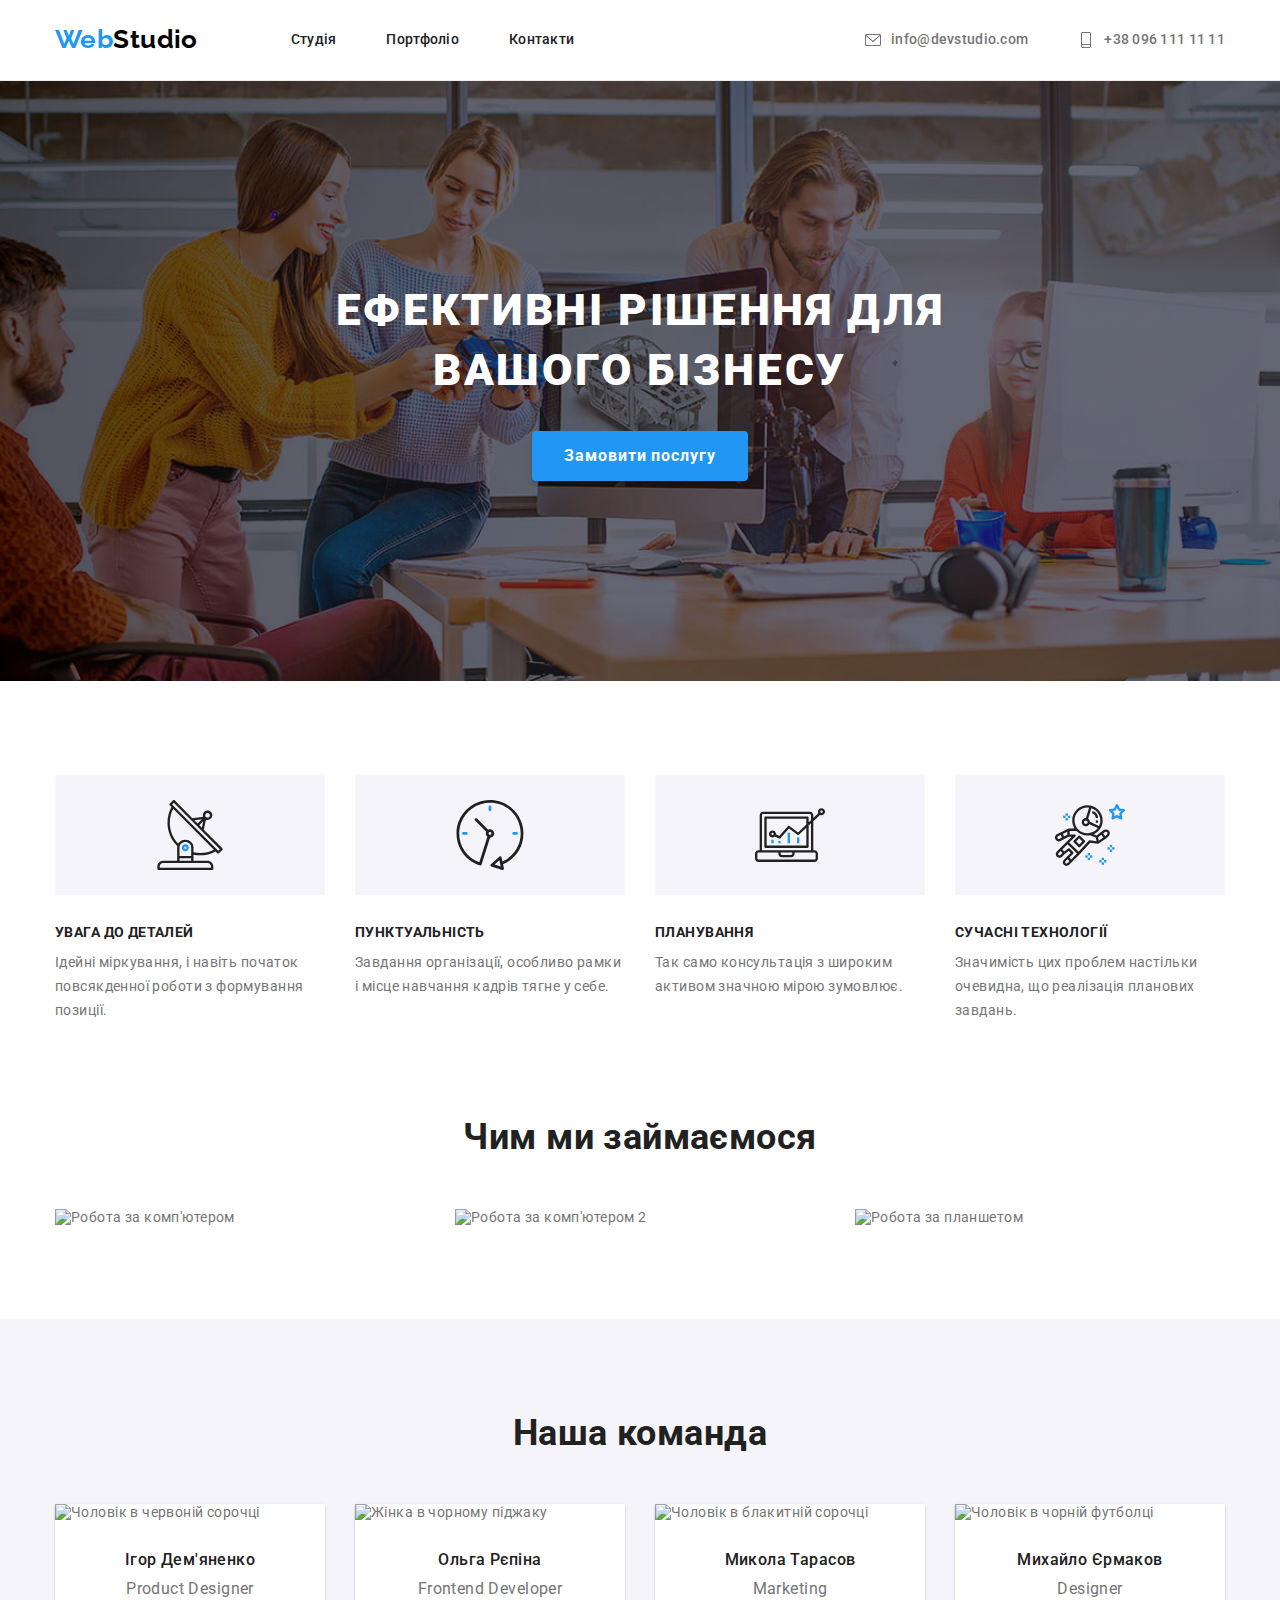
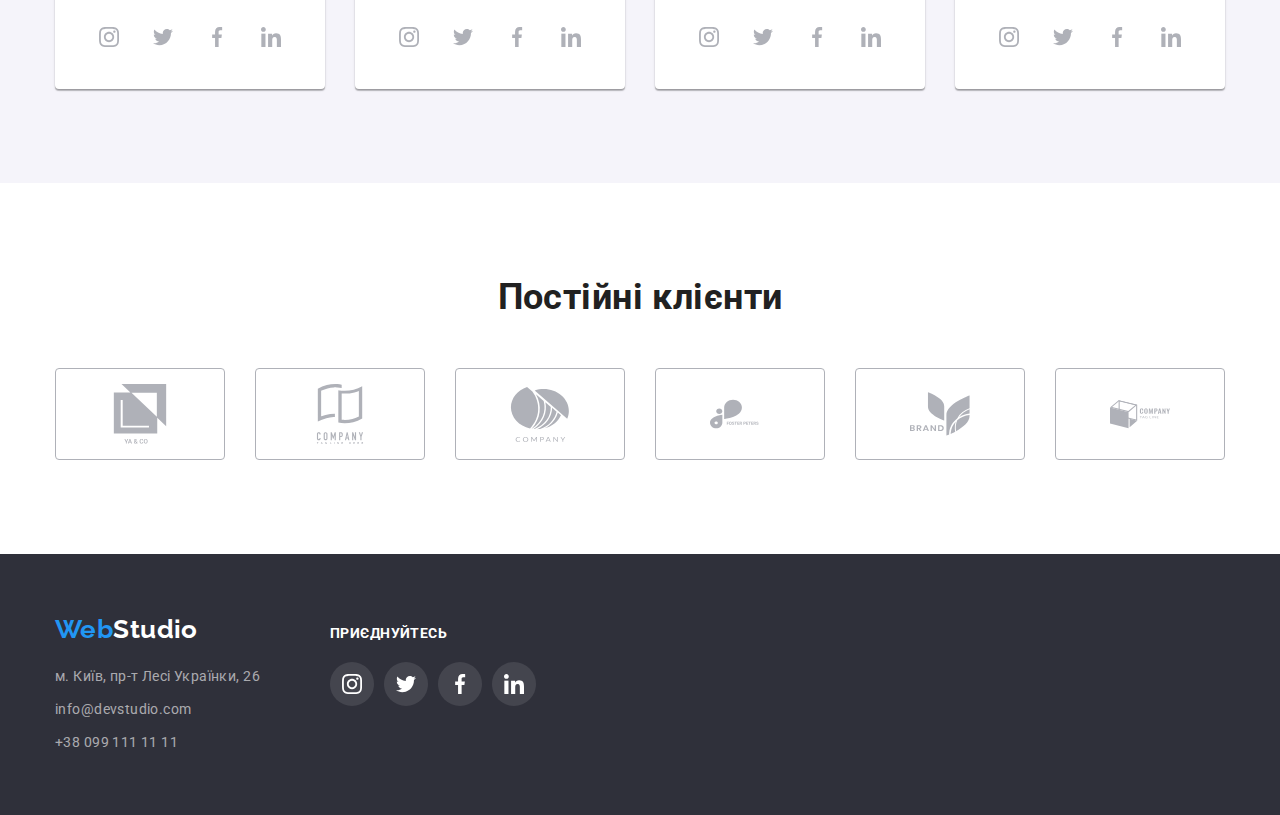
==== index.html @ d838aacd "Copied previous repository" ====
<!DOCTYPE html>
<html lang="uk">
  <head>
    <meta charset="UTF-8" />
    <meta http-equiv="X-UA-Compatible" content="IE=edge" />
    <meta name="viewport" content="width=device-width, initial-scale=1.0" />
    <title>Home Work #3</title>
    <link rel="preconnect" href="https://fonts.googleapis.com" />
    <link rel="preconnect" href="https://fonts.gstatic.com" crossorigin />
    <link
      href="https://fonts.googleapis.com/css2?family=Raleway:wght@700&family=Roboto:wght@400;500;700;900&display=swap"
      rel="stylesheet"
    />
    <link
      rel="stylesheet"
      href="https://cdnjs.cloudflare.com/ajax/libs/modern-normalize/1.1.0/modern-normalize.min.css"
    />
    <link rel="stylesheet" href="./css/styles.css" />
  </head>

  <body>
    <!-- шапка -->

    <header class="page-header">
      <div class="container">
        <nav class="nav">
          <a class="logo" href="./index.html"
            ><span class="logo-web">Web</span>Studio</a
          >

          <ul class="site-nav list">
            <li class="item"><a href="./index.html" class="link">Студія</a></li>
            <li class="item">
              <a href="./portfolio.html" class="link">Портфоліо</a>
            </li>
            <li class="item"><a href="" class="link">Контакти</a></li>
          </ul>
        </nav>

        <ul class="contacts-header list">
          <li class="item">
            <a href="mailto:info@devstudio.com" class="link"
              ><svg class="icons envelope" width="16" height="16">
                <use xlink:href="./images/sprite-icons.svg#envelope" ></use></svg
              >info@devstudio.com</a
            >
          </li>
          <li class="item">
            <a href="tel:+380961111111" class="link"
              ><svg class="icons smartphone" width="16" height="16">
                <use xlink:href="./images/sprite-icons.svg#smartphone"></use></svg
              >+38 096 111 11 11</a
            >
          </li>
        </ul>
      </div>
    </header>

    <main>
      <!-- Баннер або реклама -->

      <section class="hero">
        <div class="container">
          <h1 class="hero-title">Ефективні рішення для вашого бізнесу</h1>
          <button type="button" class="hero-btn">Замовити послугу</button>
        </div>
      </section>

      <!-- Особливості компанії -->

      <section class="features">
        <div class="container main">
          <h2 class="section-title visually-hidden">Наші переваги</h2>

          <ul class="list">
            <li class="item">
              <div class="icon-box">
              <svg class="features-icons">
                <use href="./images/sprite-icons.svg#antenna"></use>
              </svg>
              </div>
              <h3 class="features-title">УВАГА ДО ДЕТАЛЕЙ</h3>
              <p>
                Ідейні міркування, і навіть початок повсякденної роботи з
                формування позиції.
              </p>
            </li>
            <li class="item">
              <div class="icon-box">
              <svg class="features-icons">
                <use href="./images/sprite-icons.svg#clock"></use>
              </svg>
              </div>
              <h3 class="features-title">ПУНКТУАЛЬНІСТЬ</h3>
              <p>
                Завдання організації, особливо рамки і місце навчання кадрів
                тягне у себе.
              </p>
            </li>
            <li class="item">
              <div class="icon-box">
              <svg class="features-icons">
                <use href="./images/sprite-icons.svg#diagram"></use>
              </svg>
              </div>
              <h3 class="features-title">ПЛАНУВАННЯ</h3>
              <p>
                Так само консультація з широким активом значною мірою зумовлює.
              </p>
            </li>
            <li class="item">
              <div class="icon-box">
              <svg class="features-icons">
                <use href="./images/sprite-icons.svg#astronaut"></use>
              </svg>
              </div>
              <h3 class="features-title">СУЧАСНІ ТЕХНОЛОГІЇ</h3>
              <p>
                Значимість цих проблем настільки очевидна, що реалізація
                планових завдань.
              </p>
            </li>
          </ul>
        </div>
      </section>

      <!-- праця -->

      <section class="work">
        <div class="container main">
          <h2 class="section-title work-title">Чим ми займаємося</h2>

          <ul class="list">
            <li class="item">
              <img
                src="https://fstv-electro.github.io/goit-markup-hw-01/images/box1.jpg"
                width="370"
                alt="Робота за комп'ютером"
              />
            </li>
            <li class="item">
              <img
                src="https://fstv-electro.github.io/goit-markup-hw-01/images/box2.jpg"
                width="370"
                alt="Робота за комп'ютером 2"
              />
            </li>
            <li class="item">
              <img
                src="https://fstv-electro.github.io/goit-markup-hw-01/images/box3.jpg"
                width="370"
                alt="Робота за планшетом"
              />
            </li>
          </ul>
        </div>
      </section>

      <!-- команда -->

      <section class="team">
        <div class="container">
          <h2 class="section-title team-title">Наша команда</h2>
          <ul class="list">
            <li class="item">
              <img
                src="https://fstv-electro.github.io/goit-markup-hw-01/images/img1.jpg"
                width="270"
                alt="Чоловік в червоній сорочці"
              />
              <h3 class="name-title">Ігор Дем'яненко</h3>
              <p>Product Designer</p>
              <ul class="socials">
                <li class="social-item">
                  <a
                    class="socials-links"
                    href="https://www.instagram.com/"
                    target="_blank"
                    ><svg class="icons">
                      <use
                        href="./images/sprite-icons.svg#instagram"
                      ></use></svg
                  ></a>
                </li>
                <li class="social-item">
                  <a
                    class="socials-links"
                    href="https://twitter.com/"
                    target="_blank"
                    ><svg class="icons">
                      <use href="./images/sprite-icons.svg#twitter"></use></svg
                  ></a>
                </li>
                <li class="social-item">
                  <a
                    class="socials-links"
                    href="www.facebook.com"
                    target="_blank"
                    ><svg class="icons">
                      <use href="./images/sprite-icons.svg#facebook"></use></svg
                  ></a>
                </li>
                <li class="social-item">
                  <a
                    class="socials-links"
                    href="https://linkedin.com/"
                    target="_blank"
                    ><svg class="icons">
                      <use href="./images/sprite-icons.svg#linkedin"></use></svg
                  ></a>
                </li>
              </ul>
            </li>
            <li class="item">
              <img
                src="https://fstv-electro.github.io/goit-markup-hw-01/images/img2.jpg"
                width="270"
                alt="Жінка в чорному піджаку"
              />
              <h3 class="name-title">Ольга Рєпіна</h3>
              <p>Frontend Developer</p>
              <ul class="socials">
                <li>
                  <a
                    class="socials-links"
                    href="https://www.instagram.com/"
                    target="_blank"
                    ><svg class="icons">
                      <use
                        href="./images/sprite-icons.svg#instagram"
                      ></use></svg
                  ></a>
                </li>
                <li>
                  <a
                    class="socials-links"
                    href="https://twitter.com/"
                    target="_blank"
                    ><svg class="icons">
                      <use href="./images/sprite-icons.svg#twitter"></use></svg
                  ></a>
                </li>
                <li>
                  <a
                    class="socials-links"
                    href="www.facebook.com"
                    target="_blank"
                    ><svg class="icons">
                      <use href="./images/sprite-icons.svg#facebook"></use></svg
                  ></a>
                </li>
                <li>
                  <a
                    class="socials-links"
                    href="https://linkedin.com/"
                    target="_blank"
                    ><svg class="icons">
                      <use href="./images/sprite-icons.svg#linkedin"></use></svg
                  ></a>
                </li>
              </ul>
            </li>
            <li class="item">
              <img
                src="https://fstv-electro.github.io/goit-markup-hw-01/images/img3.jpg"
                width="270"
                alt="Чоловік в блакитній сорочці"
              />
              <h3 class="name-title">Микола Тарасов</h3>
              <p>Marketing</p>
              <ul class="socials">
                <li>
                  <a
                    class="socials-links"
                    href="https://www.instagram.com/"
                    target="_blank"
                    ><svg class="icons">
                      <use
                        href="./images/sprite-icons.svg#instagram"
                      ></use></svg
                  ></a>
                </li>
                <li>
                  <a
                    class="socials-links"
                    href="https://twitter.com/"
                    target="_blank"
                    ><svg class="icons">
                      <use href="./images/sprite-icons.svg#twitter"></use></svg
                  ></a>
                </li>
                <li>
                  <a
                    class="socials-links"
                    href="www.facebook.com"
                    target="_blank"
                    ><svg class="icons">
                      <use href="./images/sprite-icons.svg#facebook"></use></svg
                  ></a>
                </li>
                <li>
                  <a
                    class="socials-links"
                    href="https://linkedin.com/"
                    target="_blank"
                    ><svg class="icons">
                      <use href="./images/sprite-icons.svg#linkedin"></use></svg
                  ></a>
                </li>
              </ul>
            </li>
            <li class="item">
              <img
                src="https://fstv-electro.github.io/goit-markup-hw-01/images/img4.jpg"
                width="270"
                alt="Чоловік в чорній футболці"
              />
              <h3 class="name-title">Михайло Єрмаков</h3>
              <p>Designer</p>
              <ul class="socials">
                <li>
                  <a
                    class="socials-links"
                    href="https://www.instagram.com/"
                    target="_blank"
                    ><svg class="icons">
                      <use
                        href="./images/sprite-icons.svg#instagram"
                      ></use></svg
                  ></a>
                </li>
                <li>
                  <a
                    class="socials-links"
                    href="https://twitter.com/"
                    target="_blank"
                    ><svg class="icons">
                      <use href="./images/sprite-icons.svg#twitter"></use></svg
                  ></a>
                </li>
                <li>
                  <a
                    class="socials-links"
                    href="www.facebook.com"
                    target="_blank"
                    ><svg class="icons">
                      <use href="./images/sprite-icons.svg#facebook"></use></svg
                  ></a>
                </li>
                <li>
                  <a
                    class="socials-links"
                    href="https://linkedin.com/"
                    target="_blank"
                    ><svg class="icons">
                      <use href="./images/sprite-icons.svg#linkedin"></use></svg
                  ></a>
                </li>
              </ul>
            </li>
          </ul>
        </div>
      </section>

      <!-- клієнти -->

      <section class="clients">
        <div class="container">
          <h2 class="section-title clients-title">Постійні клієнти</h2>
          <ul class="list clients-list">
            <li class="item">
              <a class="clients-link" href="#" target="_blank"
                ><svg class="icons" width="106" height="60">
                  <use xlink:href="./images/sprite-icons.svg#logo"></use></svg
              ></a>
            </li>
            <li class="item">
              <a class="clients-link" href="#" target="_blank"
                ><svg class="icons" width="106" height="60">
                  <use xlink:href="./images/sprite-icons.svg#logo2"></use></svg
              ></a>
            </li>
            <li class="item">
              <a class="clients-link" href="#" target="_blank"
                ><svg class="icons" width="106" height="60">
                  <use xlink:href="./images/sprite-icons.svg#logo3"></use></svg
              ></a>
            </li>
            <li class="item">
              <a class="clients-link" href="#" target="_blank"
                ><svg class="icons" width="106" height="60">
                  <use xlink:href="./images/sprite-icons.svg#logo4"></use></svg
              ></a>
            </li>
            <li class="item">
              <a class="clients-link" href="#" target="_blank"
                ><svg class="icons" width="106" height="60">
                  <use xlink:href="./images/sprite-icons.svg#logo5"></use></svg
              ></a>
            </li>
            <li class="item">
              <a class="clients-link" href="#" target="_blank"
                ><svg class="icons" width="106" height="60">
                  <use xlink:href="./images/sprite-icons.svg#logo6"></use></svg
              ></a>
            </li>
          </ul>
        </div>
      </section>
    </main>

    <!-- підвал -->

    <footer class="footer">
      <div class="container">
        <div class="logo-address">
          <a class="logo" href="./index.html"
            ><span class="logo-web">Web</span>Studio</a
          >

          <address>
            <ul class="list">
              <li class="footer-list">
                <a
                  href="https://goo.gl/maps/cwUCHpKbUyFMeZRM7"
                  target="_blank"
                  rel="noopener noreferrer nofollow"
                  class="contacts-footer link"
                  >м. Київ, пр-т Лесі Українки, 26</a
                >
              </li>
              <li class="footer-list">
                <a href="mailto:info@devstudio.com" class="contacts-footer link"
                  >info@devstudio.com</a
                >
              </li>
              <li class="footer-list">
                <a href="tel:+380961111111" class="contacts-footer link"
                  >+38 099 111 11 11</a
                >
              </li>
            </ul>
          </address>
        </div>
        <div class="submit">
          <p class="submit-title">Приєднуйтесь</p>
          <ul class="socials">
            <li class="item">
              <a
                class="socials-links"
                href="https://www.instagram.com/"
                target="_blank"
                ><svg class="icons">
                  <use href="./images/sprite-icons.svg#instagram"></use></svg
              ></a>
            </li>
            <li class="item">
              <a
                class="socials-links"
                href="https://twitter.com/"
                target="_blank"
                ><svg class="icons">
                  <use href="./images/sprite-icons.svg#twitter"></use></svg
              ></a>
            </li>
            <li class="item">
              <a class="socials-links" href="www.facebook.com" target="_blank"
                ><svg class="icons">
                  <use href="./images/sprite-icons.svg#facebook"></use></svg
              ></a>
            </li>
            <li class="item">
              <a
                class="socials-links"
                href="https://linkedin.com/"
                target="_blank"
                ><svg class="icons">
                  <use href="./images/sprite-icons.svg#linkedin"></use></svg
              ></a>
            </li>
          </ul>
        </div>
      </div>
    </footer>
  </body>
</html>
---- css/styles.css ----
:root {
  --bcg-white-color: #ffffff;
  --bcg-grey-color: #f5f4fa;
  --bcg-black-color: #2f303a;
  --btn-blue-color: #2196f3;
  --text-color: #757575;
  --text-h-color: #212121;
  --text-logo-color: #000000;
}

body {
  margin: 0;
  background-color: var(--bcg-white-color);
  color: var(--text-color);
  font-family: "Roboto", sans-serif;
  font-weight: 400;
  font-size: 14px;

  letter-spacing: 0.03em;
}

/* захований текст */

.visually-hidden {
  position: absolute;
  white-space: nowrap;
  width: 1px;
  height: 1px;
  overflow: hidden;
  border: 0;
  padding: 0;
  clip: rect(0 0 0 0);
  clip-path: inset(50%);
  margin: -1px;
}

/* Властивості контейнерів */

.container {
  margin-left: auto;
  margin-right: auto;
  width: 1200px;
  padding: 0 15px;
}

/* обнулення меж списків та заголовків */

.list,
.list-btn {
  padding: 0;
  margin: 0;
  list-style: none;
}

h1,
h2,
h3,
h4,
h5,
h6,
p {
  margin-top: 0;
  margin-bottom: 0;
}

img {
  display: block;
  max-width: 100%;
  height: auto;
}

/* Властивості заголовків */

.section-title {
  color: var(--text-h-color);
  font-weight: 700;
  font-size: 36px;
  line-height: 1.16;
  text-align: center;
}

/* СТУДІЯ */

/* флекс шапки */

.page-header > .container {
  display: flex;
  justify-content: space-between;
}

.nav {
  display: flex;
  justify-content: space-between;
  align-items: center;
}

.nav > .list {
  display: flex;
  padding: 0;
}

/* шапка */

.page-header ul {
  list-style: none;
}

.page-header {
  display: flex;
  border-bottom: 1px solid #ececec;
}

/* логотип */

.logo {
  font-family: "Raleway", sans-serif;
  font-weight: 700;
  font-size: 26px;
  line-height: 1.2;
  color: var(--text-logo-color);
  text-decoration: none;

  margin-right: 93px;
}

.logo-web {
  color: var(--btn-blue-color);
}

/* навігація */

.site-nav .link {
  display: block;
  padding-top: 32px;
  padding-bottom: 32px;

  font-weight: 500;
  font-size: 14px;
  line-height: 1.14;
  letter-spacing: 0.02em;
  color: var(--text-h-color);
  text-decoration: none;
}

.site-nav .item:not(:last-child) {
  margin-right: 50px;
}

/* Посилання */

.link {
  text-decoration: none;
}

.contacts-header .link:hover,
.contacts-header .link:focus,
.page-header .link:hover,
.page-header .link:focus {
  color: var(--btn-blue-color);
}

/* контакти */

.contacts-header {
  display: flex;
  align-items: center;
  margin-left: auto;

  font-weight: 500;
  font-size: 14px;
  line-height: 1.14;
  letter-spacing: 0.02em;
  color: var(--text-color);
}

.contacts-header .item:not(:last-child) {
  margin-right: 50px;
}

.contacts-header .link {
  display: flex;
  align-items: center;
  padding-top: 32px;
  padding-bottom: 32px;
  color: var(--text-color);
}

/* Іконки */

.contacts-header .icons {
  border: 0;
  margin: 0;
  margin-right: 10px;
  padding: 0;
  fill: currentColor;
}

    /* Герой чи баннер */

.hero {
  background-color: var(--bcg-black-color);
  padding: 200px 0;
  margin-right: auto;
  margin-left: auto;
  height: 600px;
  max-width: 1600px;

  background-image: linear-gradient(
      to right,
      rgba(0, 0, 0, 0.4),
      rgba(47, 48, 58, 0.4) 40%
    ),
    url("../images/hero.jpg");
  background-size: cover;
  background-repeat: no-repeat;
  background-position: center;
}

.hero > .container {
  display: flex;
  flex-direction: column;
  align-items: center;
  justify-content: center;
}

.hero .hero-title {
  margin-top: 0;
  margin-bottom: 30px;

  font-weight: 900;
  font-size: 44px;
  line-height: 1.36;
  text-transform: uppercase;
  letter-spacing: 0.06em;
  text-align: center;
  color: var(--bcg-white-color);
  width: 696px;
}

/* кнопка */

.hero-btn {
  display: inline-block;
  color: var(--bcg-white-color);
  font-weight: 700;
  font-size: 16px;
  line-height: 1.88;
  align-items: center;
  text-align: center;
  letter-spacing: 0.06em;
  border: 0;
  padding: 10px 32px;
  background: var(--btn-blue-color);
  box-shadow: 0px 4px 4px rgba(0, 0, 0, 0.15);
  border-radius: 4px;
}

.hero-btn:hover,
.hero-btn:focus {
  cursor: pointer;
  background-color: #188ce8;
}

/* Особливості компанії */

.features {
  padding-top: 94px;
}

.features .list {
  display: flex;
  flex-wrap: wrap;
}

.features .item {
  width: 270px;
  margin-right: 30px;
}

.features .item:nth-child(4n) {
  margin-right: 0px;
}

.features-title {
  color: var(--text-h-color);
  font-weight: 700;
  font-size: 14px;
  line-height: 1.14;
  text-transform: uppercase;
  margin-bottom: 10px;
}

.features p {
  font-size: 14px;
  line-height: 1.71;
}

/* Особливості > зображення */

.icon-box {
  display: flex;
  justify-content: center;
  align-items: center;
  margin-bottom: 30px;
  width: 270px;
  height: 120px;
  background-color: var(--bcg-grey-color);
  color: var(--text-h-color);
}

.features-icons {
  border: 0;
  margin: 0;

  width: 70px;
  height: 70px;
  fill:currentColor
}
/* Чим ми займаємося */

.work {
  padding-top: 94px;
  padding-bottom: 94px;
}

.work .list {
  display: flex;
  flex-wrap: wrap;
}

.work-title {
  margin-bottom: 50px;
}

.work .item {
  margin-right: 30px;
}

.work .item:nth-child(3n) {
  margin-right: 0px;
}

.work > .item > img {
  display: block;
}

/* Команда*/

.team {
  padding-top: 94px;
  padding-bottom: 94px;
}

.team .list {
  display: flex;
  flex-wrap: wrap;
}

.team {
  background-color: var(--bcg-grey-color);
}
.team > .item {
  display: flex;
  justify-content: center;
  align-items: center;
}

.team .item {
  background-color: var(--bcg-white-color);
  box-shadow: 0px 1px 3px rgba(0, 0, 0, 0.12), 0px 1px 1px rgba(0, 0, 0, 0.14),
    0px 2px 1px rgba(0, 0, 0, 0.2);
  border-radius: 0px 0px 4px 4px;

  margin-right: 30px;
}

.team .item:nth-child(4n) {
  margin-right: 0;
}

.team-title {
  margin-bottom: 50px;
}

.team img {
  display: block;
}

.name-title {
  color: var(--text-h-color);
  font-weight: 500;
  font-size: 16px;
  line-height: 1.19;
  padding-top: 30px;
  margin-bottom: 10px;
  text-align: center;
}

.team p {
  font-size: 16px;
  line-height: 1.19;
  margin-bottom: 16px;
  text-align: center;
}

.team p:hover {
  text-shadow: 0px 4px 4px rgba(0, 0, 0, 0.25);
}
.team p:focus {
  text-shadow: 0px 4px 4px rgba(0, 0, 0, 0.25);
}

.socials {
  padding: 0;
  display: flex;
  list-style: none;
  margin: 0 32px;
  padding-bottom: 30px;
  justify-content: space-between;
}

/* Іконки соціальної мережи команди */

.socials-links {
  display: flex;
  align-items: center;
  justify-content: center;
  width: 44px;
  height: 44px;
  border: 0;
  border-radius: 50%;
  color: #AFB1B8;
}

.socials-links .icons {
  display: flex;
  align-self: center;
  width: 20px;
  height: 20px;
  fill: currentColor;
}

.socials-links:hover,
.socials-links:focus {
  background-color: var(--btn-blue-color);
  color: var(--bcg-white-color);
}

/* Клієнти */

.clients {
  padding-bottom: 94px;
  padding-top: 94px;
}

.clients-title {
  margin-bottom: 50px;
}

.clients-list {
  display: flex;
  justify-content: center;
}

.clients-list > .item:not(:last-child) {
  margin-right: 30px;
}

.clients-list .clients-link {
  display: flex;
  align-items: center;
  justify-content: center;

  width: 170px;
  height: 92px;
  color: #afb1b8;
  border: 1px solid #afb1b8;
  border-radius: 4px;
  cursor: pointer;
}

.clients-link .icons {
  fill: currentColor;
}

.clients-list .clients-link:focus,
.clients-list .clients-link:hover {
  color: var(--btn-blue-color);
  border-color: var(--btn-blue-color);
}

/* Підвал */

.footer {
  display: flex;
  background-color: var(--bcg-black-color);
  color: var(--bcg-white-color);
  padding-top: 60px;
  padding-bottom: 60px;
}

.footer .container {
  display: flex;
}

.footer .socials-links .socials {
  display: flex;
}

.footer .logo-address li:not(:last-child) {
  margin-bottom: 9px;
}

.logo-address {
  margin-right: 70px;
}

.footer .logo {
  display: inline-block;
  color: var(--bcg-white-color);
  margin-bottom: 20px;
  margin-right: 0;
  padding-right: 0;
}

.contacts-footer {
  font-style: normal;
  font-weight: 400;
  font-size: 14px;
  line-height: 1.71;
  color: rgba(255, 255, 255, 0.6);
}

.contacts-footer:hover,
.contacts-footer:focus {
  color: rgba(255,255,255,1);
}

.footer .submit {
  padding-top: 12px;
}

.submit .socials {
  margin: 0;
  padding-bottom: 0;
}

.submit .socials-links {
  display: flex;
  padding: 0;
  margin: 0;

  align-items: center;
  justify-content: center;

  width: 44px;
  height: 44px;
  border-radius: 50%;

  background-color: rgba(255, 255, 255, 0.1);
  color: var(--bcg-white-color);
}



.submit .socials-links:hover,
.submit .socials-links:focus {
  background-color: var(--btn-blue-color);
}

.submit .item:not(:last-child) {
  margin-top: 0;
  margin-right: 10px;
}

.submit .item {
  margin: 0;
}

.submit .socials-links .icons {
  width: 20px;
  height: 20px;
  fill: currentColor;
}

.socials-links .icons:hover,
.socials-links .icons:focus {
  color: var(--bcg-white-color);

}

.submit-title {
  margin: 0;
  margin-bottom: 20px;

  color: var(--bcg-white-color);

  font-weight: 700;
  line-height: 1.14;
  text-transform: uppercase;
}

/* ПОРТФОЛІО */

.portfolio {
  padding-top: 94px;
  padding-bottom: 94px;
}

/* Фільт */

.portfolio .list-btn {
  display: flex;
  justify-content: center;
  margin-bottom: 50px;
}

.portfolio-btn {
  font-family: "Roboto", sans-serif;
  background-color: var(--bcg-grey-color);
  color: var(--text-h-color);
  font-style: normal;
  font-weight: 500;
  font-size: 16px;
  line-height: 1.62;
  text-align: center;

  border-color: transparent;
  border-radius: 4px;
  padding: 6px 22px;
}

.item-btn:not(:last-child) {
  margin-right: 8px;
}

.portfolio-btn:hover,
.portfolio-btn:focus {
  background-color: var(--btn-blue-color);
  color: var(--bcg-white-color);
  cursor: pointer;
  box-shadow: 0px 3px 1px rgba(0, 0, 0, 0.1), 0px 1px 2px rgba(0, 0, 0, 0.08),
    0px 2px 2px rgba(0, 0, 0, 0.12);
}

/* Список робіт */

.portfolio .list {
  display: flex;
  flex-wrap: wrap;
}

/* .portfolio .item:hover,
.portfolio .item:focus {
  
} */

.portfolio .item:not(:nth-child(3n)) {
  margin-right: 30px;
}

.portfolio .item:not(:nth-last-child(-n + 3)) {
  margin-bottom: 30px;
}

.link-card {
  display: block;
  text-decoration: none;
}

.link-card:hover,
.link-card:focus {
  box-shadow: 0px 1px 1px rgba(0, 0, 0, 0.12), 0px 4px 4px rgba(0, 0, 0, 0.06), 1px 4px 6px rgba(0, 0, 0, 0.16);
}

.card {
  border: 1px solid #eeeeee;
  padding: 20px 24px;
  border-top: 0;
}

.card p {
  font-size: 16px;
  line-height: 1.88;
  text-decoration: none;
  color: var(--text-color);
}

.portfolio-title {
  color: var(--text-h-color);
  font-weight: 700;
  font-size: 18px;
  line-height: 2;
  letter-spacing: 0.06em;
  margin-bottom: 4px;
}
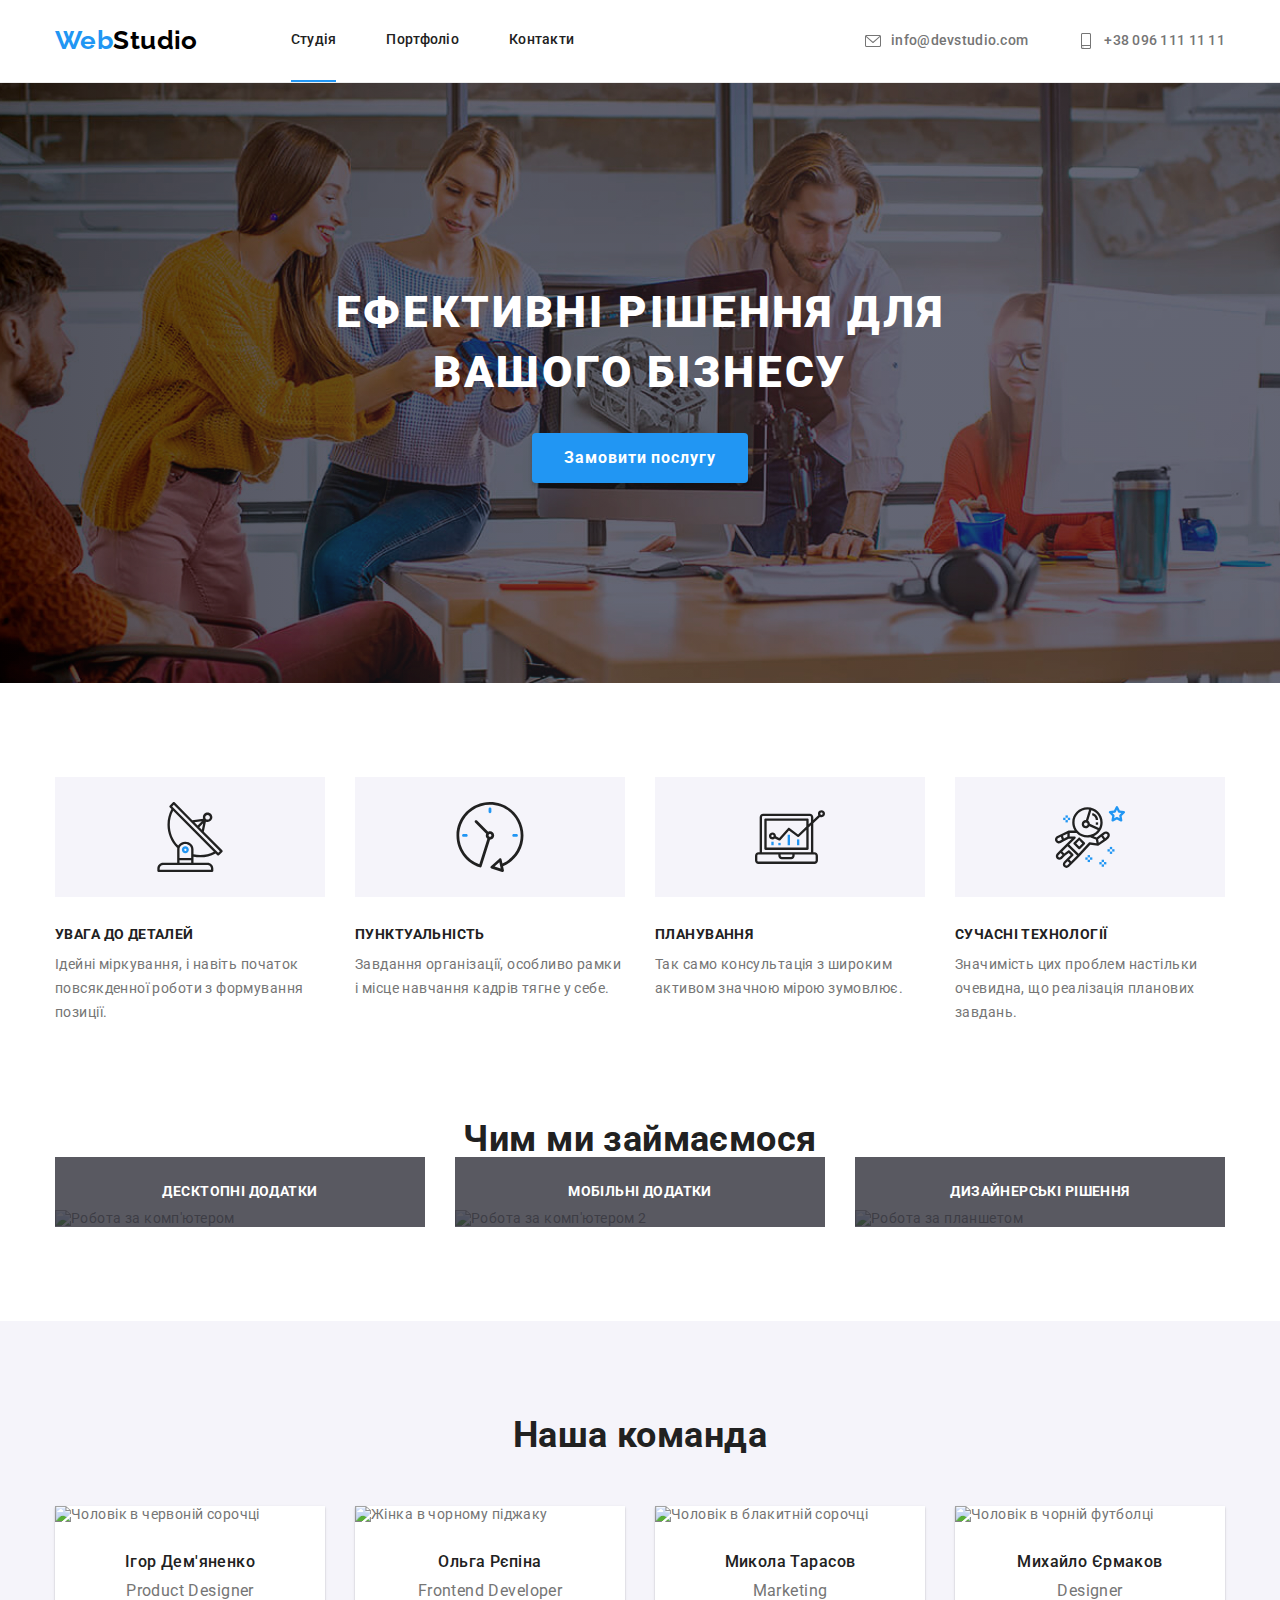
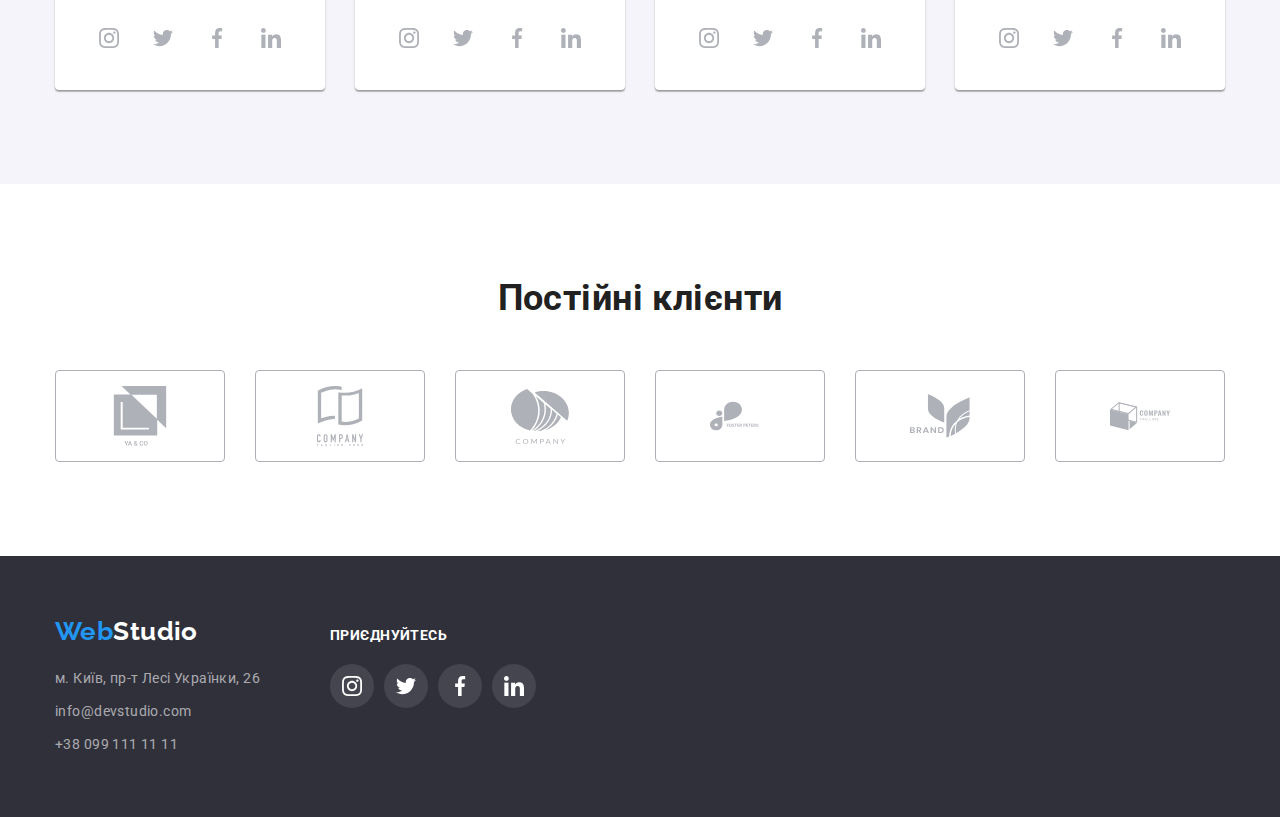
==== commit 722a76dd: "added label to image in work section" ====
--- a/index.html
+++ b/index.html
@@ -29,7 +29,7 @@
           >
 
           <ul class="site-nav list">
-            <li class="item"><a href="./index.html" class="link">Студія</a></li>
+            <li class="item current"><a href="./index.html" class="link">Студія</a></li>
             <li class="item">
               <a href="./portfolio.html" class="link">Портфоліо</a>
             </li>
@@ -132,25 +132,34 @@
 
           <ul class="list">
             <li class="item">
+              <div class="work-text">
               <img
                 src="https://fstv-electro.github.io/goit-markup-hw-01/images/box1.jpg"
                 width="370"
                 alt="Робота за комп'ютером"
               />
-            </li>
-            <li class="item">
+              <p class="work-text-forward">десктопні додатки</p>
+              </div>
+            </li>
+            <li class="item">
+              <div class="work-text">
               <img
                 src="https://fstv-electro.github.io/goit-markup-hw-01/images/box2.jpg"
                 width="370"
                 alt="Робота за комп'ютером 2"
               />
-            </li>
-            <li class="item">
+              <p class="work-text-forward">мобільні додатки</p>
+              </div>
+            </li>
+            <li class="item">
+              <div class="work-text">
               <img
                 src="https://fstv-electro.github.io/goit-markup-hw-01/images/box3.jpg"
                 width="370"
                 alt="Робота за планшетом"
               />
+              <p class="work-text-forward">дизайнерські рішення</p>
+              </div>
             </li>
           </ul>
         </div>
--- a/css/styles.css
+++ b/css/styles.css
@@ -72,11 +72,12 @@
 /* Властивості заголовків */
 
 .section-title {
-  color: var(--text-h-color);
   font-weight: 700;
   font-size: 36px;
   line-height: 1.16;
   text-align: center;
+
+  color: var(--text-h-color);
 }
 
 /* СТУДІЯ */
@@ -146,6 +147,10 @@
   margin-right: 50px;
 }
 
+.page-header .current {
+  border-bottom: 2px solid var(--btn-blue-color);
+}
+
 /* Посилання */
 
 .link {
@@ -195,7 +200,7 @@
   fill: currentColor;
 }
 
-    /* Герой чи баннер */
+/* Герой чи баннер */
 
 .hero {
   background-color: var(--bcg-black-color);
@@ -314,7 +319,7 @@
 
   width: 70px;
   height: 70px;
-  fill:currentColor
+  fill: currentColor;
 }
 /* Чим ми займаємося */
 
@@ -342,6 +347,29 @@
 
 .work > .item > img {
   display: block;
+}
+
+.work-text {
+  position: relative;
+}
+
+.work-text .work-text-forward {
+  position: absolute;
+  padding: 27px 0;
+  width: 100%;
+  height: 70px;
+  bottom:0;
+  left:50%;
+  transform: translate(-50%,0%);
+
+  font-weight: 700;
+  font-size: 14px;
+  line-height: 1.14;
+  text-align: center;
+  text-transform: uppercase;
+
+  color: var(--bcg-white-color);
+  background-color: rgba(47, 48, 58,0.8);
 }
 
 /* Команда*/
@@ -429,7 +457,7 @@
   height: 44px;
   border: 0;
   border-radius: 50%;
-  color: #AFB1B8;
+  color: #afb1b8;
 }
 
 .socials-links .icons {
@@ -533,7 +561,7 @@
 
 .contacts-footer:hover,
 .contacts-footer:focus {
-  color: rgba(255,255,255,1);
+  color: rgba(255, 255, 255, 1);
 }
 
 .footer .submit {
@@ -560,8 +588,6 @@
   background-color: rgba(255, 255, 255, 0.1);
   color: var(--bcg-white-color);
 }
-
-
 
 .submit .socials-links:hover,
 .submit .socials-links:focus {
@@ -586,7 +612,6 @@
 .socials-links .icons:hover,
 .socials-links .icons:focus {
   color: var(--bcg-white-color);
-
 }
 
 .submit-title {
@@ -670,7 +695,8 @@
 
 .link-card:hover,
 .link-card:focus {
-  box-shadow: 0px 1px 1px rgba(0, 0, 0, 0.12), 0px 4px 4px rgba(0, 0, 0, 0.06), 1px 4px 6px rgba(0, 0, 0, 0.16);
+  box-shadow: 0px 1px 1px rgba(0, 0, 0, 0.12), 0px 4px 4px rgba(0, 0, 0, 0.06),
+    1px 4px 6px rgba(0, 0, 0, 0.16);
 }
 
 .card {
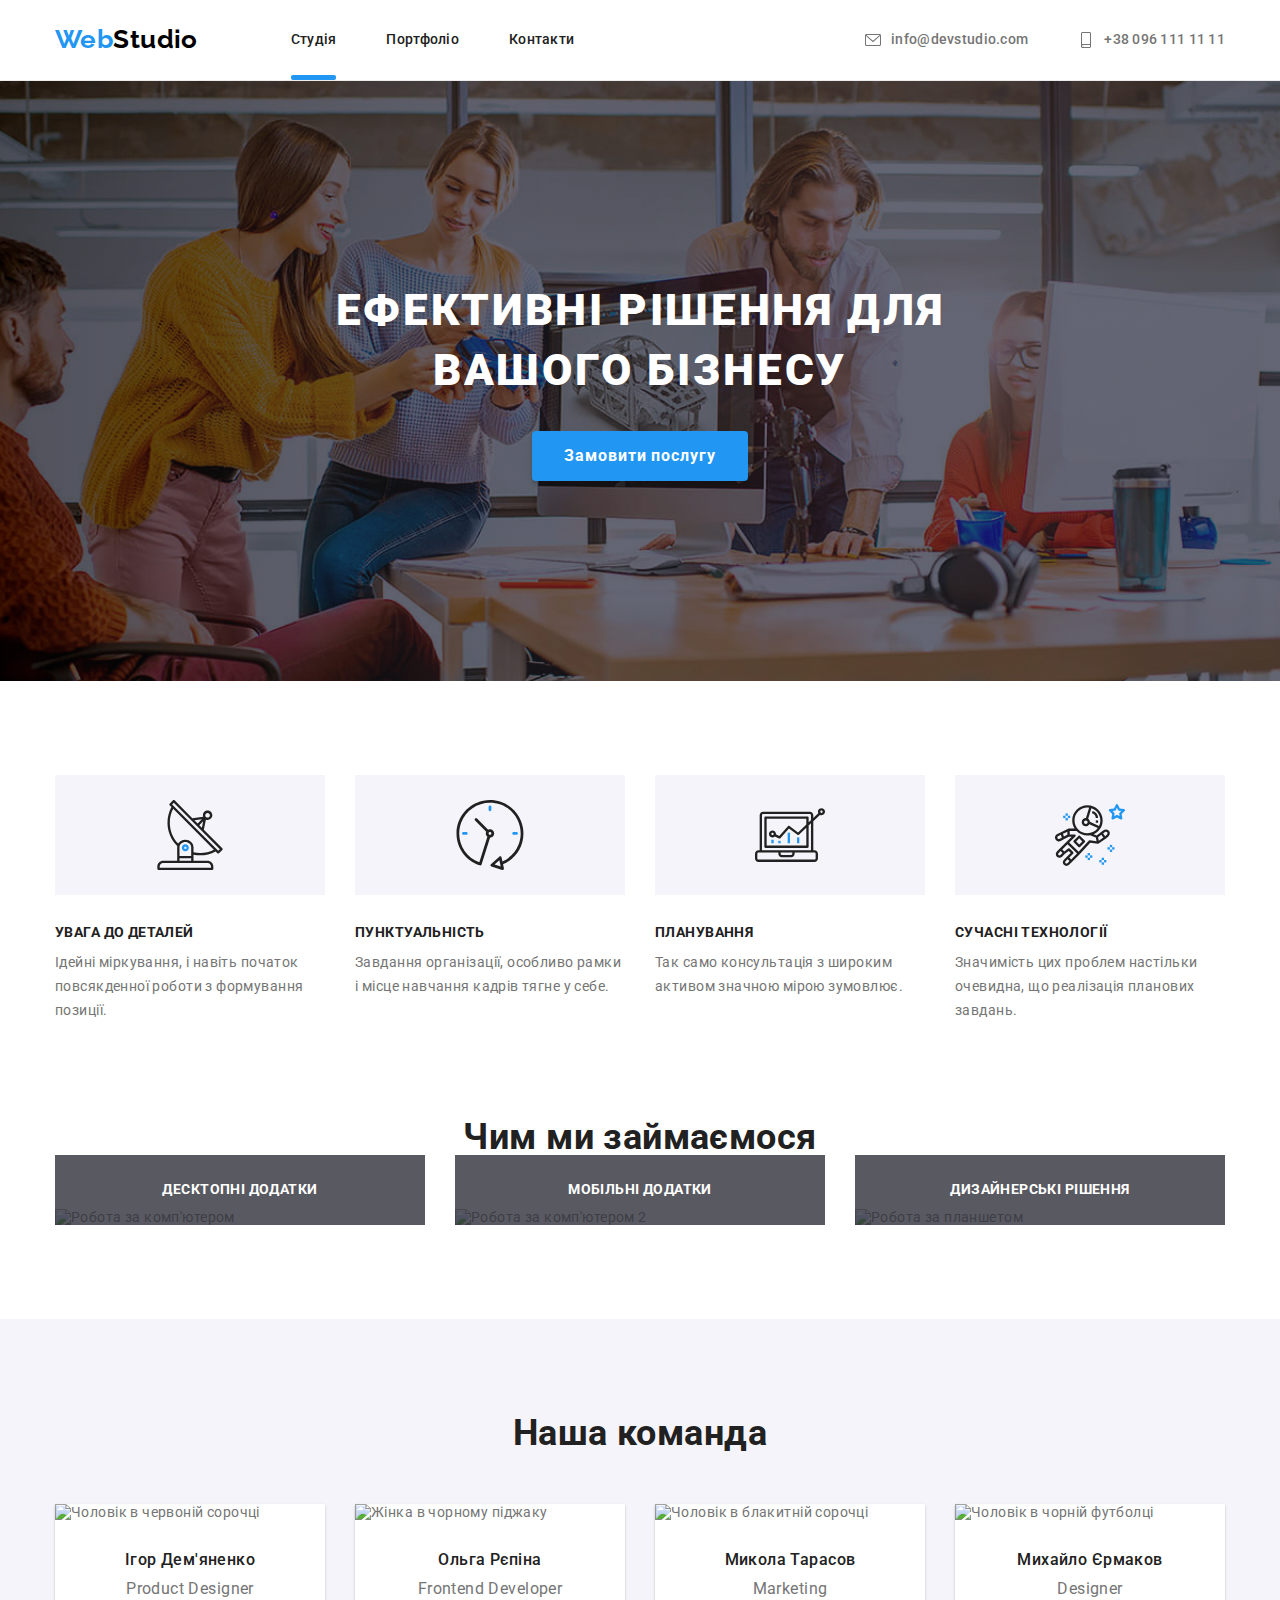
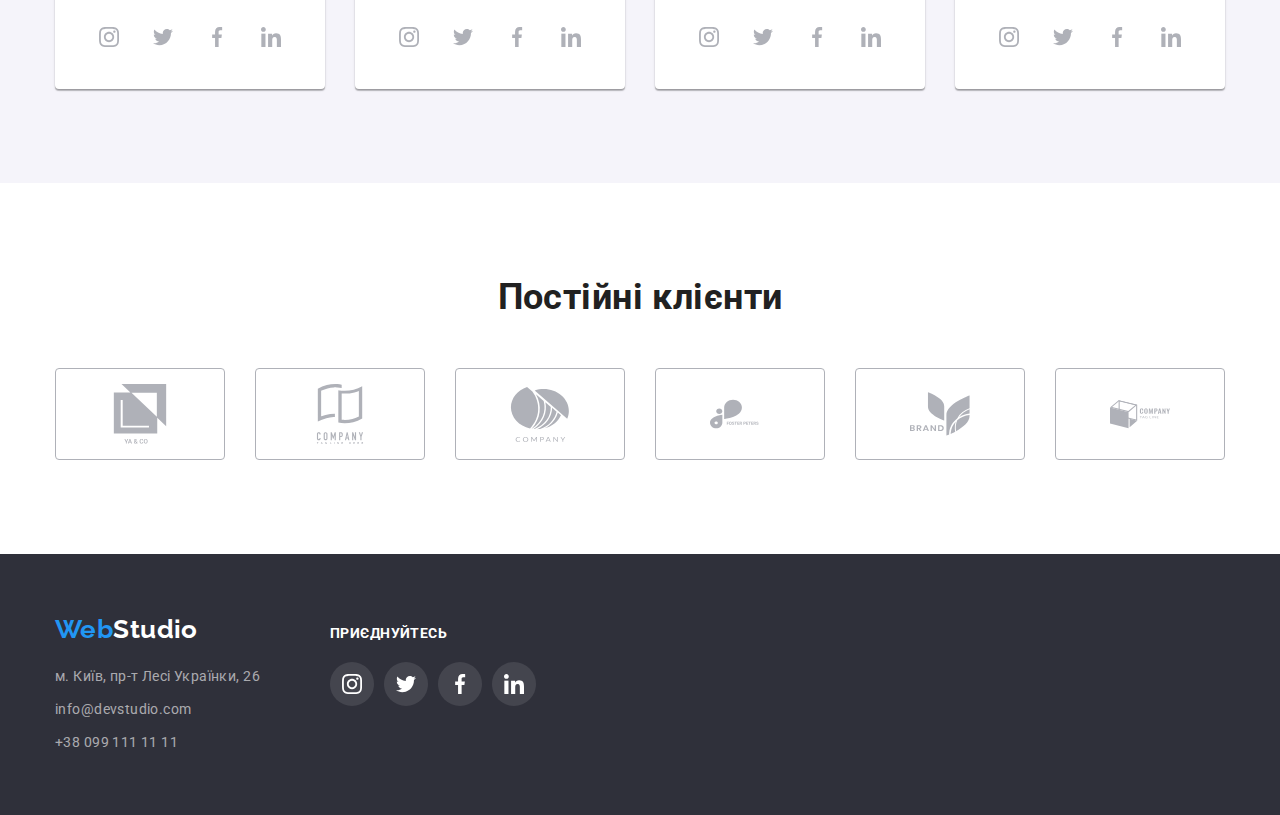
==== commit bc44e9f1: "change position text on work-overlay and current page" ====
--- a/index.html
+++ b/index.html
@@ -29,7 +29,9 @@
           >
 
           <ul class="site-nav list">
-            <li class="item current"><a href="./index.html" class="link">Студія</a></li>
+            <li class="item current">
+              <a href="./index.html" class="link">Студія</a>
+            </li>
             <li class="item">
               <a href="./portfolio.html" class="link">Портфоліо</a>
             </li>
@@ -41,14 +43,16 @@
           <li class="item">
             <a href="mailto:info@devstudio.com" class="link"
               ><svg class="icons envelope" width="16" height="16">
-                <use xlink:href="./images/sprite-icons.svg#envelope" ></use></svg
+                <use xlink:href="./images/sprite-icons.svg#envelope"></use></svg
               >info@devstudio.com</a
             >
           </li>
           <li class="item">
             <a href="tel:+380961111111" class="link"
               ><svg class="icons smartphone" width="16" height="16">
-                <use xlink:href="./images/sprite-icons.svg#smartphone"></use></svg
+                <use
+                  xlink:href="./images/sprite-icons.svg#smartphone"
+                ></use></svg
               >+38 096 111 11 11</a
             >
           </li>
@@ -75,9 +79,9 @@
           <ul class="list">
             <li class="item">
               <div class="icon-box">
-              <svg class="features-icons">
-                <use href="./images/sprite-icons.svg#antenna"></use>
-              </svg>
+                <svg class="features-icons">
+                  <use href="./images/sprite-icons.svg#antenna"></use>
+                </svg>
               </div>
               <h3 class="features-title">УВАГА ДО ДЕТАЛЕЙ</h3>
               <p>
@@ -87,9 +91,9 @@
             </li>
             <li class="item">
               <div class="icon-box">
-              <svg class="features-icons">
-                <use href="./images/sprite-icons.svg#clock"></use>
-              </svg>
+                <svg class="features-icons">
+                  <use href="./images/sprite-icons.svg#clock"></use>
+                </svg>
               </div>
               <h3 class="features-title">ПУНКТУАЛЬНІСТЬ</h3>
               <p>
@@ -99,9 +103,9 @@
             </li>
             <li class="item">
               <div class="icon-box">
-              <svg class="features-icons">
-                <use href="./images/sprite-icons.svg#diagram"></use>
-              </svg>
+                <svg class="features-icons">
+                  <use href="./images/sprite-icons.svg#diagram"></use>
+                </svg>
               </div>
               <h3 class="features-title">ПЛАНУВАННЯ</h3>
               <p>
@@ -110,9 +114,9 @@
             </li>
             <li class="item">
               <div class="icon-box">
-              <svg class="features-icons">
-                <use href="./images/sprite-icons.svg#astronaut"></use>
-              </svg>
+                <svg class="features-icons">
+                  <use href="./images/sprite-icons.svg#astronaut"></use>
+                </svg>
               </div>
               <h3 class="features-title">СУЧАСНІ ТЕХНОЛОГІЇ</h3>
               <p>
@@ -124,7 +128,7 @@
         </div>
       </section>
 
-      <!-- праця -->
+      <!-- чим ми займаємося -->
 
       <section class="work">
         <div class="container main">
@@ -132,33 +136,39 @@
 
           <ul class="list">
             <li class="item">
-              <div class="work-text">
-              <img
-                src="https://fstv-electro.github.io/goit-markup-hw-01/images/box1.jpg"
-                width="370"
-                alt="Робота за комп'ютером"
-              />
-              <p class="work-text-forward">десктопні додатки</p>
-              </div>
-            </li>
-            <li class="item">
-              <div class="work-text">
-              <img
-                src="https://fstv-electro.github.io/goit-markup-hw-01/images/box2.jpg"
-                width="370"
-                alt="Робота за комп'ютером 2"
-              />
-              <p class="work-text-forward">мобільні додатки</p>
-              </div>
-            </li>
-            <li class="item">
-              <div class="work-text">
-              <img
-                src="https://fstv-electro.github.io/goit-markup-hw-01/images/box3.jpg"
-                width="370"
-                alt="Робота за планшетом"
-              />
-              <p class="work-text-forward">дизайнерські рішення</p>
+              <div class="work-overlay">
+                <img
+                  src="https://fstv-electro.github.io/goit-markup-hw-01/images/box1.jpg"
+                  width="370"
+                  alt="Робота за комп'ютером"
+                />
+                <div class="work-text-overlay">
+                <p class="work-text-forward">десктопні додатки</p>
+                </div>
+              </div>
+            </li>
+            <li class="item">
+              <div class="work-overlay">
+                <img
+                  src="https://fstv-electro.github.io/goit-markup-hw-01/images/box2.jpg"
+                  width="370"
+                  alt="Робота за комп'ютером 2"
+                />
+                <div class="work-text-overlay">
+                <p class="work-text-forward">мобільні додатки</p>
+                </div>
+              </div>
+            </li>
+            <li class="item">
+              <div class="work-overlay">
+                <img
+                  src="https://fstv-electro.github.io/goit-markup-hw-01/images/box3.jpg"
+                  width="370"
+                  alt="Робота за планшетом"
+                />
+                <div class="work-text-overlay">
+                <p class="work-text-forward">дизайнерські рішення</p>
+                </div>
               </div>
             </li>
           </ul>
--- a/css/styles.css
+++ b/css/styles.css
@@ -147,8 +147,28 @@
   margin-right: 50px;
 }
 
-.page-header .current {
-  border-bottom: 2px solid var(--btn-blue-color);
+.site-nav .item {
+  position: relative;
+}
+
+.site-nav .link::after {
+  content: "";
+
+  position: absolute;
+  left: 0;
+  bottom: 0;
+
+  display: block;
+  width: 100%;
+  height: 5px;
+  background-color: var(--btn-blue-color);
+  border-radius: 2px;
+
+  opacity: 0;
+}
+
+.current .link::after {
+  opacity: 1;
 }
 
 /* Посилання */
@@ -349,19 +369,27 @@
   display: block;
 }
 
-.work-text {
+.work-overlay {
   position: relative;
 }
 
-.work-text .work-text-forward {
+.work-text-overlay {
+  display: flex;
+  justify-content: center;
+  align-items: center;
+  content: "";
   position: absolute;
-  padding: 27px 0;
+
   width: 100%;
   height: 70px;
-  bottom:0;
-  left:50%;
-  transform: translate(-50%,0%);
-
+  bottom: 0;
+  left: 50%;
+  transform: translate(-50%, 0%);
+
+  background-color: rgba(47, 48, 58, 0.8);
+}
+
+.work-overlay .work-text-forward {
   font-weight: 700;
   font-size: 14px;
   line-height: 1.14;
@@ -369,7 +397,6 @@
   text-transform: uppercase;
 
   color: var(--bcg-white-color);
-  background-color: rgba(47, 48, 58,0.8);
 }
 
 /* Команда*/
@@ -720,3 +747,34 @@
   letter-spacing: 0.06em;
   margin-bottom: 4px;
 }
+
+.card-overlay {
+  position: relative;
+  overflow: hidden;
+}
+
+.card-text-overlay {
+  content: "";
+  position: absolute;
+  display: inline-block;
+  width: 100%;
+  height: 100%;
+  top: 0;
+
+  font-weight: 400;
+  font-size: 18px;
+  line-height: 1.55;
+  margin: 0;
+  padding: 32px 24px;
+
+  transform: translateY(100%);
+  transition: transform 250ms cubic-bezier(0.4, 0, 0.2, 1);
+
+  color: var(--bcg-white-color);
+  background-color: rgba(33, 150, 243, 0.9);
+}
+
+.card-overlay:hover .card-text-overlay,
+.card-overlay .card-text-overlay:focus {
+  transform: translateY(0);
+}
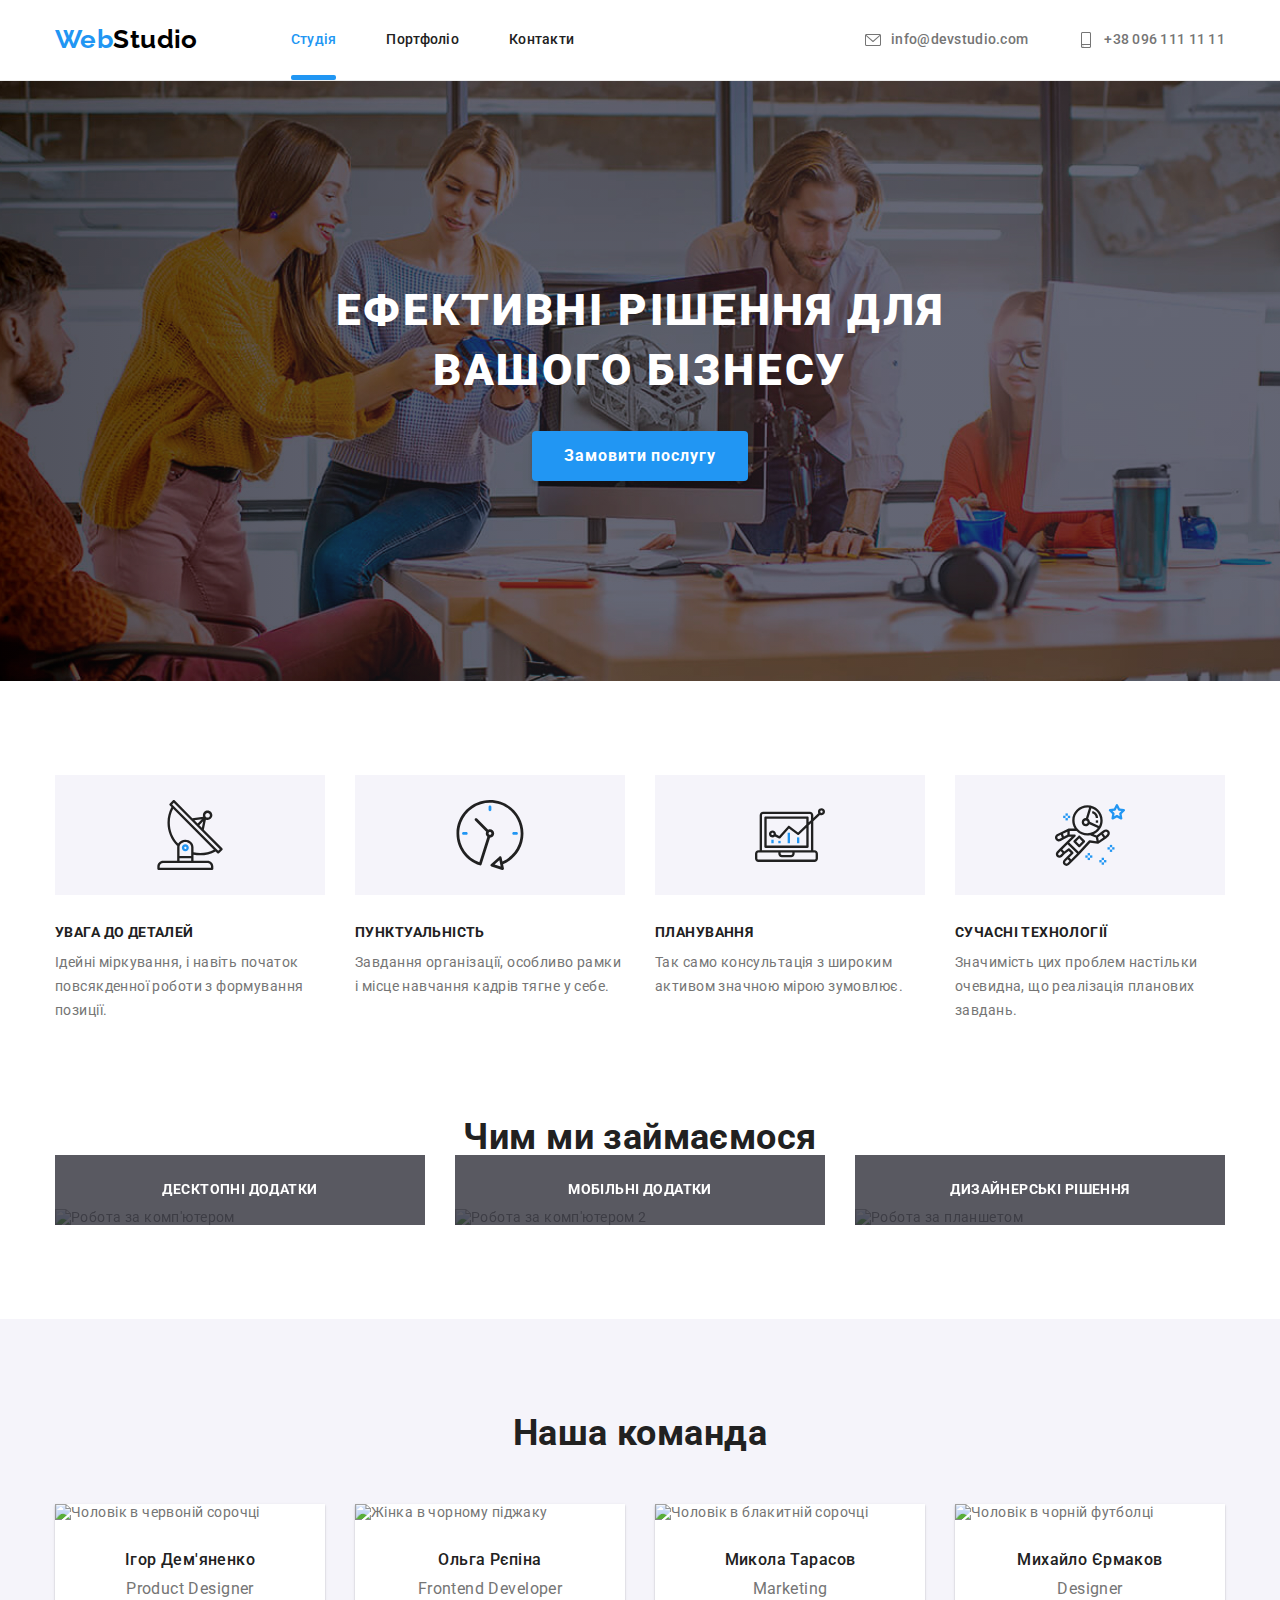
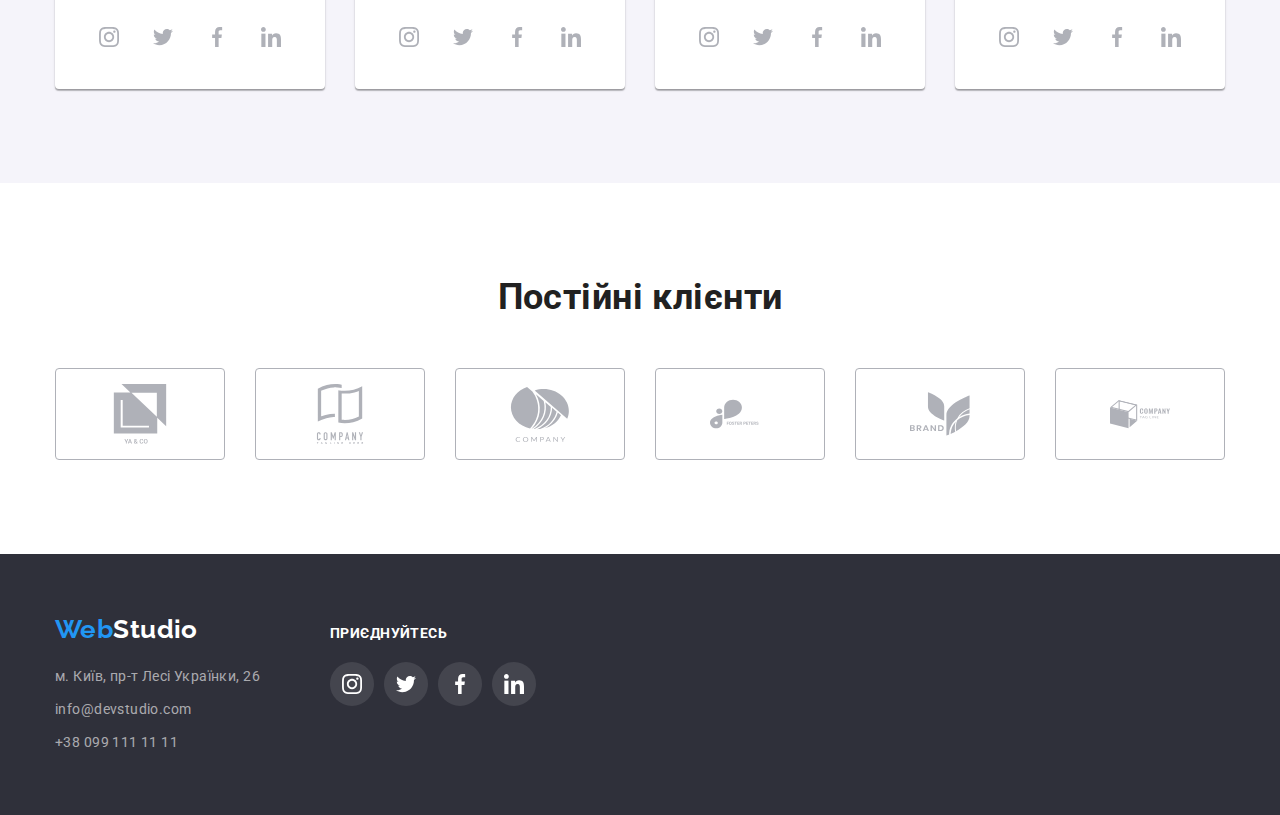
==== commit 5285931e: "complete animations and backdrop" ====
--- a/index.html
+++ b/index.html
@@ -61,12 +61,22 @@
     </header>
 
     <main>
-      <!-- Баннер або реклама -->
+      <!-- Герой та бекдроп -->
 
       <section class="hero">
         <div class="container">
           <h1 class="hero-title">Ефективні рішення для вашого бізнесу</h1>
-          <button type="button" class="hero-btn">Замовити послугу</button>
+          <button type="button" class="hero-btn" data-modal-open>Замовити послугу</button>
+        </div>
+        <div class="backdrop is-hidden" data-modal>
+          <div class="modal">
+            <button type="button" class="hero-btn-close" data-modal-close>
+              <svg class="btn-close-svg" width="11" height="11">
+                <use href="./images/sprite-icons.svg#vector">
+                </use>
+              </svg>
+            </button>
+          </div>
         </div>
       </section>
 
@@ -501,5 +511,8 @@
         </div>
       </div>
     </footer>
+
+    <script src="./js/modal.js"></script>
+
   </body>
 </html>
--- a/css/styles.css
+++ b/css/styles.css
@@ -167,7 +167,9 @@
   opacity: 0;
 }
 
-.current .link::after {
+.current .link::after,
+.current .link {
+  color: var(--btn-blue-color);
   opacity: 1;
 }
 
@@ -220,7 +222,7 @@
   fill: currentColor;
 }
 
-/* Герой чи баннер */
+/* Герой та бекдроп */
 
 .hero {
   background-color: var(--bcg-black-color);
@@ -262,6 +264,79 @@
   width: 696px;
 }
 
+.backdrop {
+  position: fixed;
+  top: 0;
+  left: 0;
+  width: 100%;
+  height: 100%;
+
+  background-color: rgba(0, 0, 0, 0.2);
+
+  opacity: 1;
+  transition: opacity 250ms cubic-bezier(0.4, 0, 0.2, 1);
+}
+
+.backdrop.is-hidden {
+  opacity: 0;
+  pointer-events: none;
+}
+
+.backdrop.is-hidden .modal {
+  transform: scale(1.1) translate(-50%, -50%);
+  opacity: 0;
+}
+
+.modal {
+  position: absolute;
+  display: flex;
+  top: 50%;
+  left: 50%;
+  transform: scale(1) translate(-50%, -50%);
+
+  min-height: 581px;
+  min-width: 528px;
+  padding: 15px;
+
+  background-color: var(--bcg-white-color);
+  box-shadow: 0px 1px 3px rgba(0, 0, 0, 0.12), 0px 1px 1px rgba(0, 0, 0, 0.14),
+    0px 2px 1px rgba(0, 0, 0, 0.2);
+  border-radius: 4px;
+
+  opacity: 1;
+
+  transition: transform 250ms cubic-bezier(0.4, 0, 0.2, 1),
+    opacity 250ms cubic-bezier(0.4, 0, 0.2, 1);
+}
+
+.hero-btn-close {
+  position: absolute;
+  display: flex;
+  justify-content: center;
+  align-items: center;
+  top: 8px;
+  right: 8px;
+
+  width: 30px;
+  height: 30px;
+
+  color: var(--text-logo-color);
+  background-color: var(--bcg-white-color);
+  border: 1px solid rgba(0, 0, 0, 0.1);
+  border-radius: 100%;
+}
+
+.btn-close-svg {
+  width: 11px;
+  height: 11px;
+  fill: currentColor;
+}
+
+.hero-btn-close:hover,
+.hero-btn-close:focus {
+  /* color: var(--btn-blue-color); */
+  border: 1px solid var(--btn-blue-color);
+}
 /* кнопка */
 
 .hero-btn {
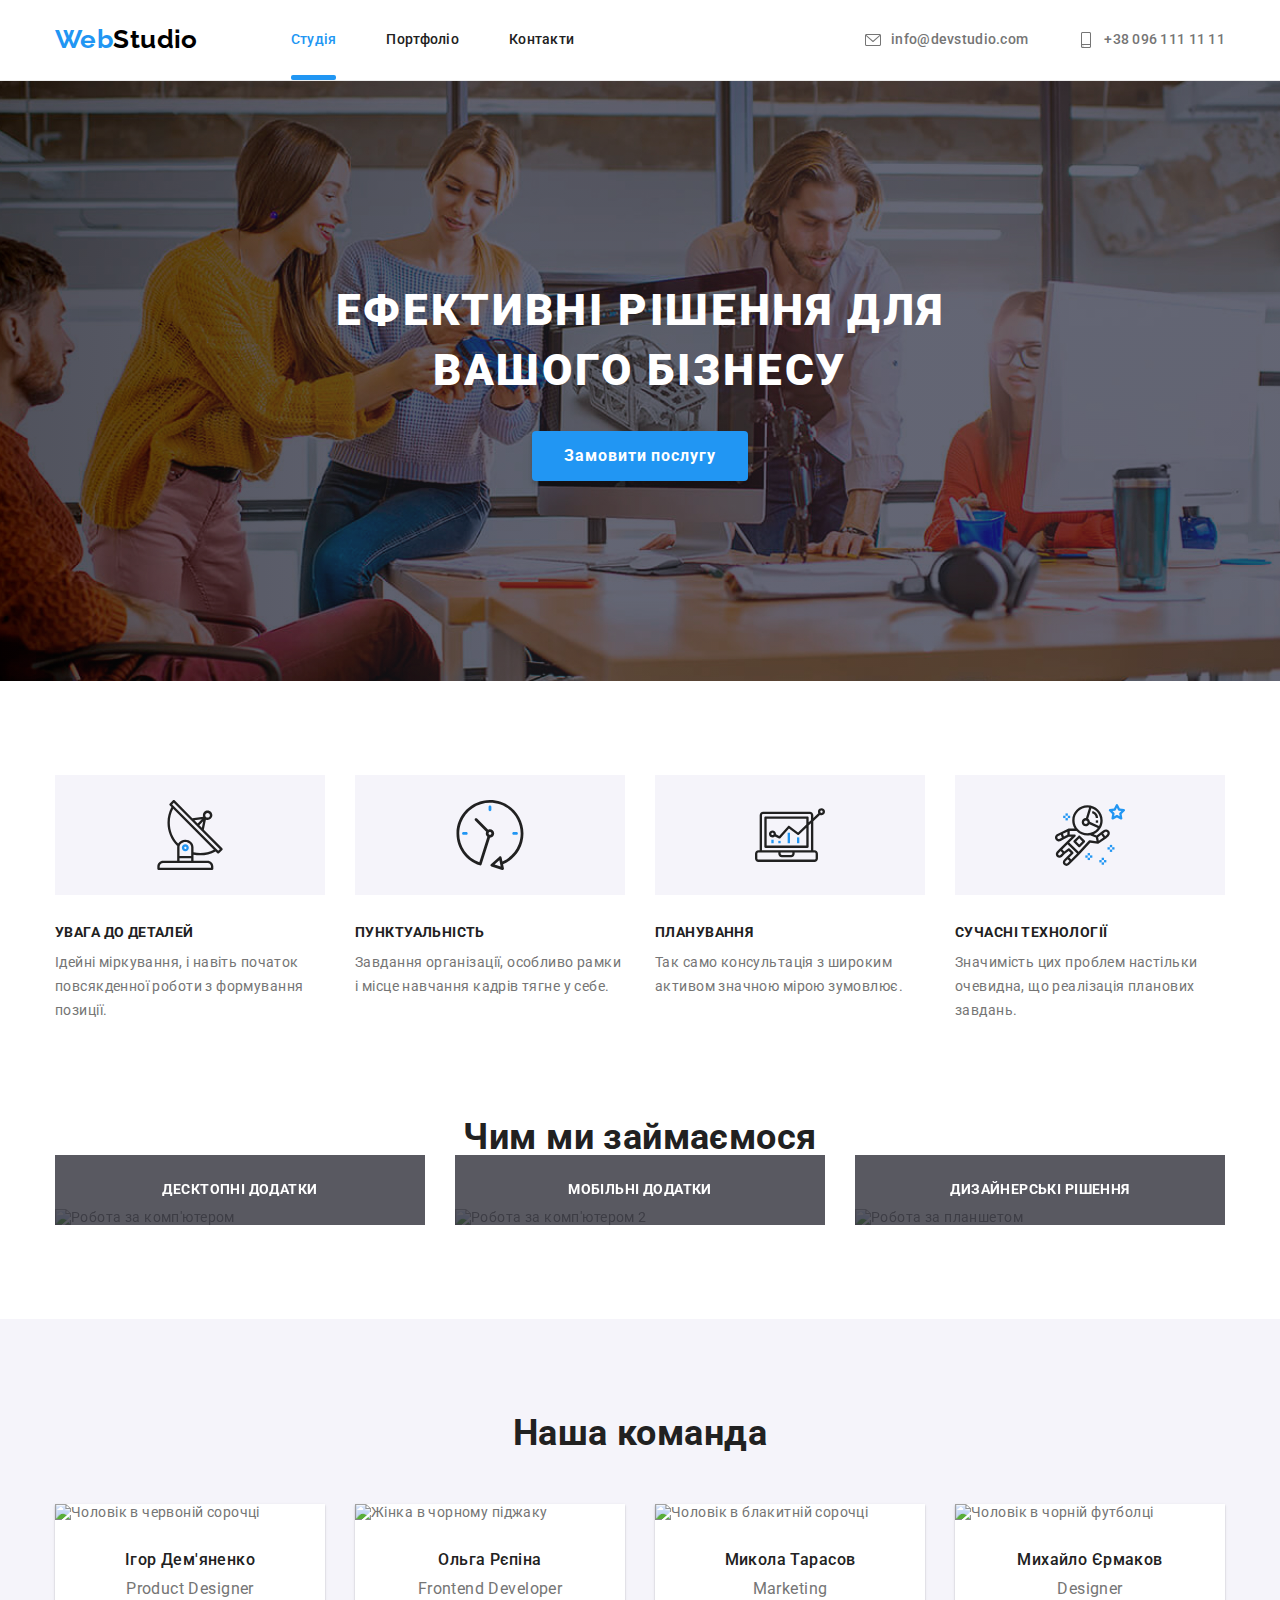
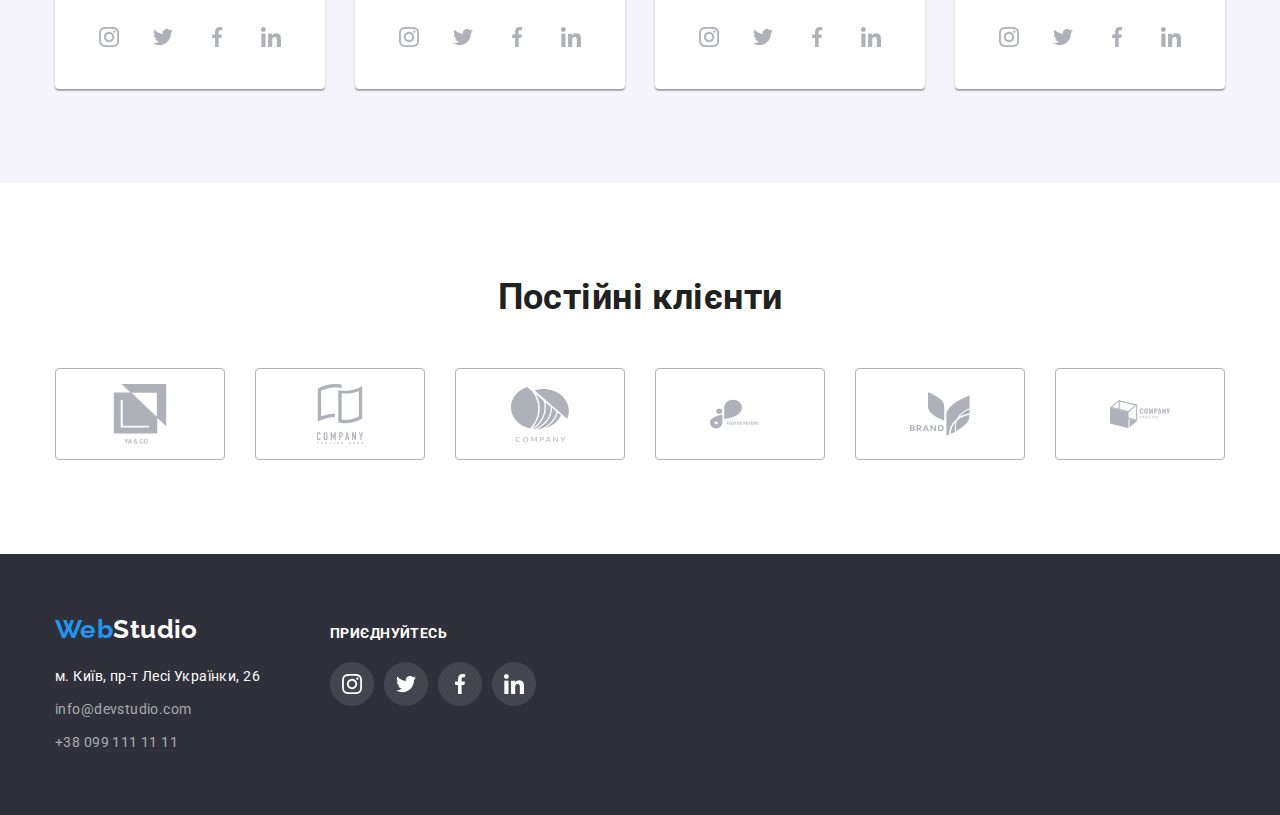
==== commit 39c87f0e: "fix bug" ====
--- a/index.html
+++ b/index.html
@@ -454,7 +454,7 @@
                   href="https://goo.gl/maps/cwUCHpKbUyFMeZRM7"
                   target="_blank"
                   rel="noopener noreferrer nofollow"
-                  class="contacts-footer link"
+                  class="contacts-footer link address-link"
                   >м. Київ, пр-т Лесі Українки, 26</a
                 >
               </li>
--- a/css/styles.css
+++ b/css/styles.css
@@ -629,6 +629,12 @@
   padding-bottom: 60px;
 }
 
+.footer-list .address-link {
+  color: rgba(255, 255, 255, 1);
+}
+
+
+
 .footer .container {
   display: flex;
 }
@@ -661,9 +667,9 @@
   color: rgba(255, 255, 255, 0.6);
 }
 
-.contacts-footer:hover,
-.contacts-footer:focus {
-  color: rgba(255, 255, 255, 1);
+.footer-list .contacts-footer:hover,
+.footer-list .contacts-footer:focus {
+  color: var(--btn-blue-color);
 }
 
 .footer .submit {
@@ -755,6 +761,9 @@
   border-color: transparent;
   border-radius: 4px;
   padding: 6px 22px;
+
+  transform: background-color 250ms cubic-bezier(0.4, 0, 0.2, 1),
+    color 250ms cubic-bezier(0.4, 0, 0.2, 1);
 }
 
 .item-btn:not(:last-child) {
@@ -842,7 +851,7 @@
   margin: 0;
   padding: 32px 24px;
 
-  transform: translateY(100%);
+  transform: translateY(101%);
   transition: transform 250ms cubic-bezier(0.4, 0, 0.2, 1);
 
   color: var(--bcg-white-color);
